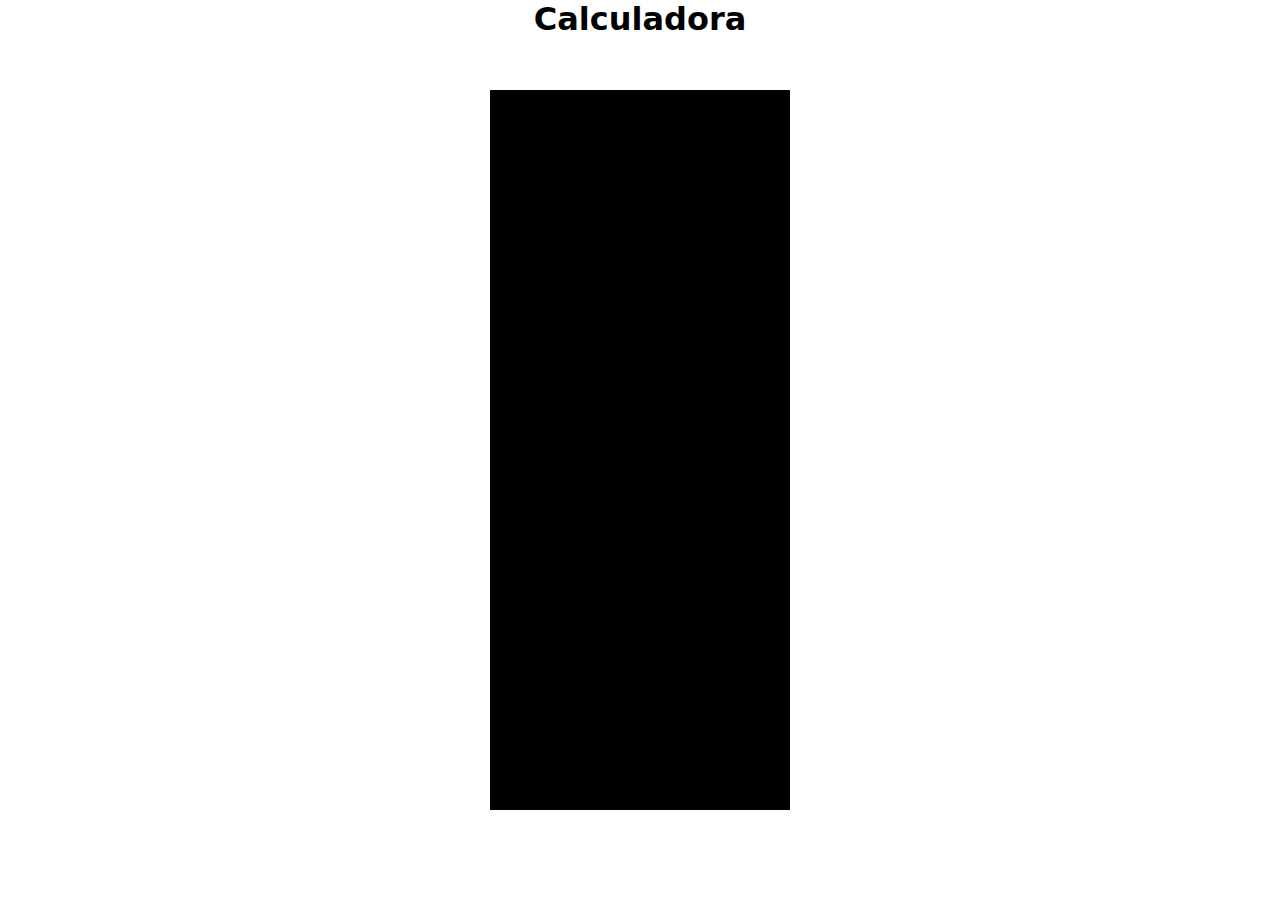
==== projeto-calculadora/index.html @ 08ab1f66 "projeto calculadora iniciado" ====
<!DOCTYPE html>
<html lang="pt-br">
<head>
    <meta charset="UTF-8">
    <meta http-equiv="X-UA-Compatible" content="IE=edge">
    <meta name="viewport" content="width=device-width, initial-scale=1.0">
    <link rel="stylesheet" href="estilos/style.css">
    <title>Calculadora</title>
</head>
<body>
    <header>
        <h1>Calculadora</h1>
    </header>
    <main>
        <section>
            <div id="calculadora">

            </div>
        </section>
    </main>
    
    <script src="script.js"></script>
</body>
</html>
---- projeto-calculadora/estilos/style.css ----
@charset "UTF-8";

*{
    padding: 0;
    margin: 0;
    font-family: system-ui, -apple-system, BlinkMacSystemFont, 'Segoe UI', Roboto, Oxygen, Ubuntu, Cantarell, 'Open Sans', 'Helvetica Neue', sans-serif;
}

header > h1{
    text-align: center;
}

#calculadora{
    position: absolute;
    top: 50%;
    left: 50%;
    transform: translate(-50%, -50%);
    width: 300px;
    height: 80vh;
    background-color: black;
}
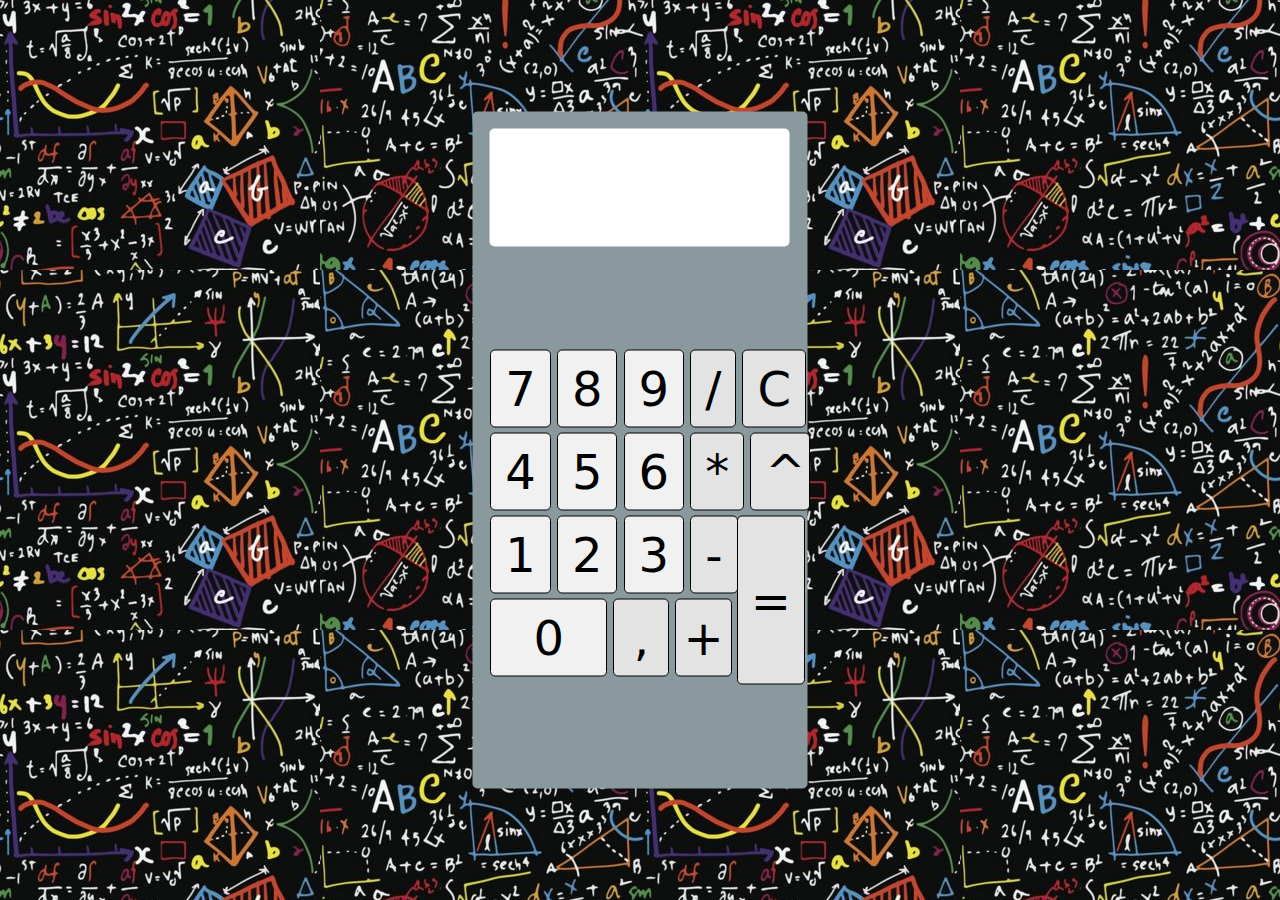
==== commit f84b4a74: "parte de design da calculadora criada" ====
--- a/projeto-calculadora/index.html
+++ b/projeto-calculadora/index.html
@@ -8,13 +8,39 @@
     <title>Calculadora</title>
 </head>
 <body>
-    <header>
-        <h1>Calculadora</h1>
-    </header>
     <main>
         <section>
             <div id="calculadora">
-
+                <div id="tela">
+                </div>
+                <div id="botoes">
+                    <div id="l1">
+                        <div class="num">7</div>
+                        <div class="num">8</div>
+                        <div class="num">9</div>
+                        <div class="operador">/</div>
+                        <div class="operador">C</div>
+                    </div>
+                    <div id="l2">
+                        <div class="num">4</div>
+                        <div class="num">5</div>
+                        <div class="num">6</div>
+                        <div class="operador">*</div>
+                        <div class="operador" id="potencia">^</div>
+                    </div>
+                    <div id="l3">
+                        <div class="num">1</div>
+                        <div class="num">2</div>
+                        <div class="num">3</div>
+                        <div class="operador">-</div>
+                    </div>
+                    <div id="l4">
+                        <div class="num" id="num0">0</div>
+                        <div class="operador" id="virgula">,</div>
+                        <div class="operador" id="adicao">+</div>
+                        <div class="operador" id="igual">=</div>
+                    </div>
+                </div>
             </div>
         </section>
     </main>
--- a/projeto-calculadora/estilos/style.css
+++ b/projeto-calculadora/estilos/style.css
@@ -6,16 +6,91 @@
     font-family: system-ui, -apple-system, BlinkMacSystemFont, 'Segoe UI', Roboto, Oxygen, Ubuntu, Cantarell, 'Open Sans', 'Helvetica Neue', sans-serif;
 }
 
-header > h1{
-    text-align: center;
+body{
+    background: white url(../imagens/fundo.jpg) center center fixed;
+    padding-top: 15px;
 }
 
-#calculadora{
+div#calculadora{
     position: absolute;
     top: 50%;
     left: 50%;
     transform: translate(-50%, -50%);
-    width: 300px;
-    height: 80vh;
-    background-color: black;
+    width: 315px;
+    height: 73vh;
+    padding: 10px;
+    background-color: rgb(138, 153, 158);
+    border-radius: 5px;
+}
+
+div#tela{
+    width: 95.1%;
+    height: 18%;
+    margin: 7px 0px 0px 7px;
+    background-color: white;
+    border-radius: 5px;
+}
+
+div#botoes{
+    position: absolute;
+    top: 59%;
+    left: 55%;
+    transform: translate(-50%, -50%);
+    width: 100%;
+}
+
+div.num{
+    display: inline-block;
+    font-size: 3em;
+    padding: 10px 14px;
+    margin: 5px 0px 0px 1px;
+    border-radius: 5px;
+    border: 1px solid black;
+    background-color: rgb(241, 241, 241);
+}
+
+div.operador{
+    display: inline-block;
+    font-size: 3em;
+    padding: 10px 14px;
+    margin: 5px 0px 0px 1px;
+    border-radius: 5px;
+    border: 1px solid black;
+    background-color: rgb(228, 227, 227);
+}
+
+div#l2 > div#potencia{
+    width: 30px;
+}
+
+div#l4 > div#num0{
+    width: 87px;
+    text-align: center;
+}
+
+div#l4 > div#virgula{
+    width: 26px;
+    text-align: center;
+}
+
+div#l4 > div#adicao{
+    text-align: center;
+    padding: 10px 7px;
+}
+
+div#l4 > div#igual{
+    position: absolute;
+    top: 50%;
+    margin-left: 5px;
+    padding: 55.2px 13px;
+}
+
+div.num:hover{
+    background-color: rgb(226, 226, 187);
+    cursor: pointer;
+}
+
+div.operador:hover{
+    background-color: rgb(226, 226, 187);
+    cursor: pointer;
 }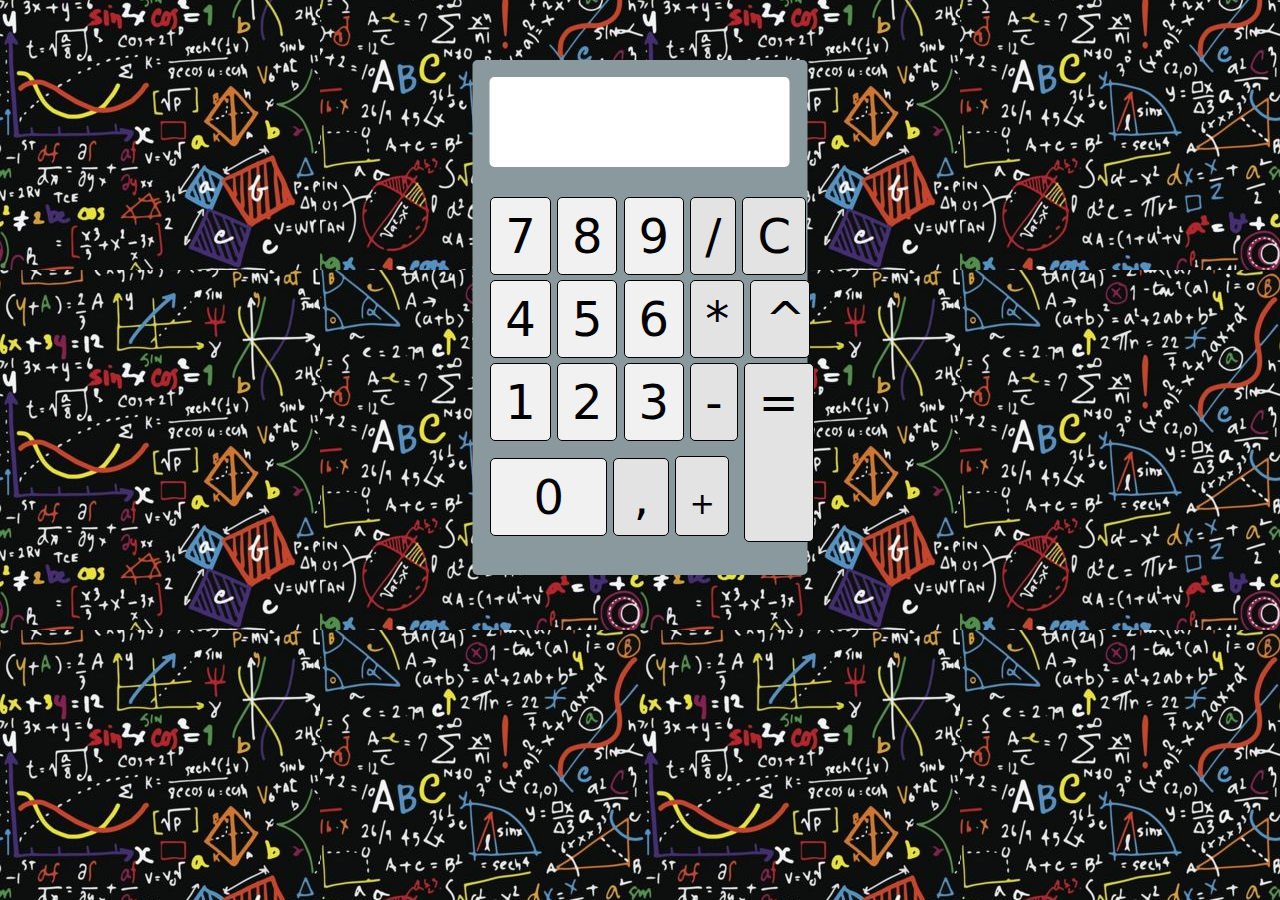
==== commit 366d0eeb: "atualizado tamanhos mais uma vez" ====
--- a/projeto-calculadora/index.html
+++ b/projeto-calculadora/index.html
@@ -12,33 +12,34 @@
         <section>
             <div id="calculadora">
                 <div id="tela">
+                    
                 </div>
                 <div id="botoes">
                     <div id="l1">
-                        <div class="num">7</div>
-                        <div class="num">8</div>
-                        <div class="num">9</div>
-                        <div class="operador">/</div>
-                        <div class="operador">C</div>
+                        <div class="num" onclick="addNum()">7</div>
+                        <div class="num" onclick="addNum()">8</div>
+                        <div class="num" onclick="addNum()">9</div>
+                        <div class="operador" onclick="addOp()">/</div>
+                        <div class="operador" onclick="clear()">C</div>
                     </div>
                     <div id="l2">
-                        <div class="num">4</div>
-                        <div class="num">5</div>
-                        <div class="num">6</div>
-                        <div class="operador">*</div>
-                        <div class="operador" id="potencia">^</div>
+                        <div class="num" onclick="addNum()">4</div>
+                        <div class="num" onclick="addNum()">5</div>
+                        <div class="num" onclick="addNum()">6</div>
+                        <div class="operador" onclick="addOp()">*</div>
+                        <div class="operador" id="potencia" onclick="addOp()">^</div>
                     </div>
                     <div id="l3">
-                        <div class="num">1</div>
-                        <div class="num">2</div>
-                        <div class="num">3</div>
-                        <div class="operador">-</div>
+                        <div class="num" onclick="addNum()">1</div>
+                        <div class="num" onclick="addNum()">2</div>
+                        <div class="num" onclick="addNum()">3</div>
+                        <div class="operador" onclick="addOp()">-</div>
+                        <div class="operador" id="igual" onclick="somar()">=</div>
                     </div>
                     <div id="l4">
-                        <div class="num" id="num0">0</div>
-                        <div class="operador" id="virgula">,</div>
-                        <div class="operador" id="adicao">+</div>
-                        <div class="operador" id="igual">=</div>
+                        <div class="num" id="num0" onclick="addNum()">0</div>
+                        <div class="operador" id="virgula" onclick="virgula()">,</div>
+                        <div class="operador" id="adicao" onclick="addOp()">+</div>
                     </div>
                 </div>
             </div>
--- a/projeto-calculadora/estilos/style.css
+++ b/projeto-calculadora/estilos/style.css
@@ -1,8 +1,6 @@
 @charset "UTF-8";
 
 *{
-    padding: 0;
-    margin: 0;
     font-family: system-ui, -apple-system, BlinkMacSystemFont, 'Segoe UI', Roboto, Oxygen, Ubuntu, Cantarell, 'Open Sans', 'Helvetica Neue', sans-serif;
 }
 
@@ -13,22 +11,26 @@
 
 div#calculadora{
     position: absolute;
-    top: 50%;
+    top: 320px;
     left: 50%;
-    transform: translate(-50%, -50%);
+    transform: translate(-50%, -260px);
     width: 315px;
-    height: 73vh;
+    height: 495px;
     padding: 10px;
     background-color: rgb(138, 153, 158);
     border-radius: 5px;
 }
 
 div#tela{
-    width: 95.1%;
-    height: 18%;
+    display: inline-block;
+    width: 300px;
+    height: 90px;
     margin: 7px 0px 0px 7px;
     background-color: white;
     border-radius: 5px;
+    text-align: right;
+    overflow-x: auto;
+    
 }
 
 div#botoes{
@@ -63,6 +65,20 @@
     width: 30px;
 }
 
+div#l3{
+    height: 93px;
+}
+
+div#l3 > div#igual{
+    height: 157px;
+    
+}
+
+div#l4{
+    display: inline-block;
+    
+}
+
 div#l4 > div#num0{
     width: 87px;
     text-align: center;
@@ -74,15 +90,9 @@
 }
 
 div#l4 > div#adicao{
+    padding: 29px 13px 14px 13px;
+    font-size: 1.9em;
     text-align: center;
-    padding: 10px 7px;
-}
-
-div#l4 > div#igual{
-    position: absolute;
-    top: 50%;
-    margin-left: 5px;
-    padding: 55.2px 13px;
 }
 
 div.num:hover{
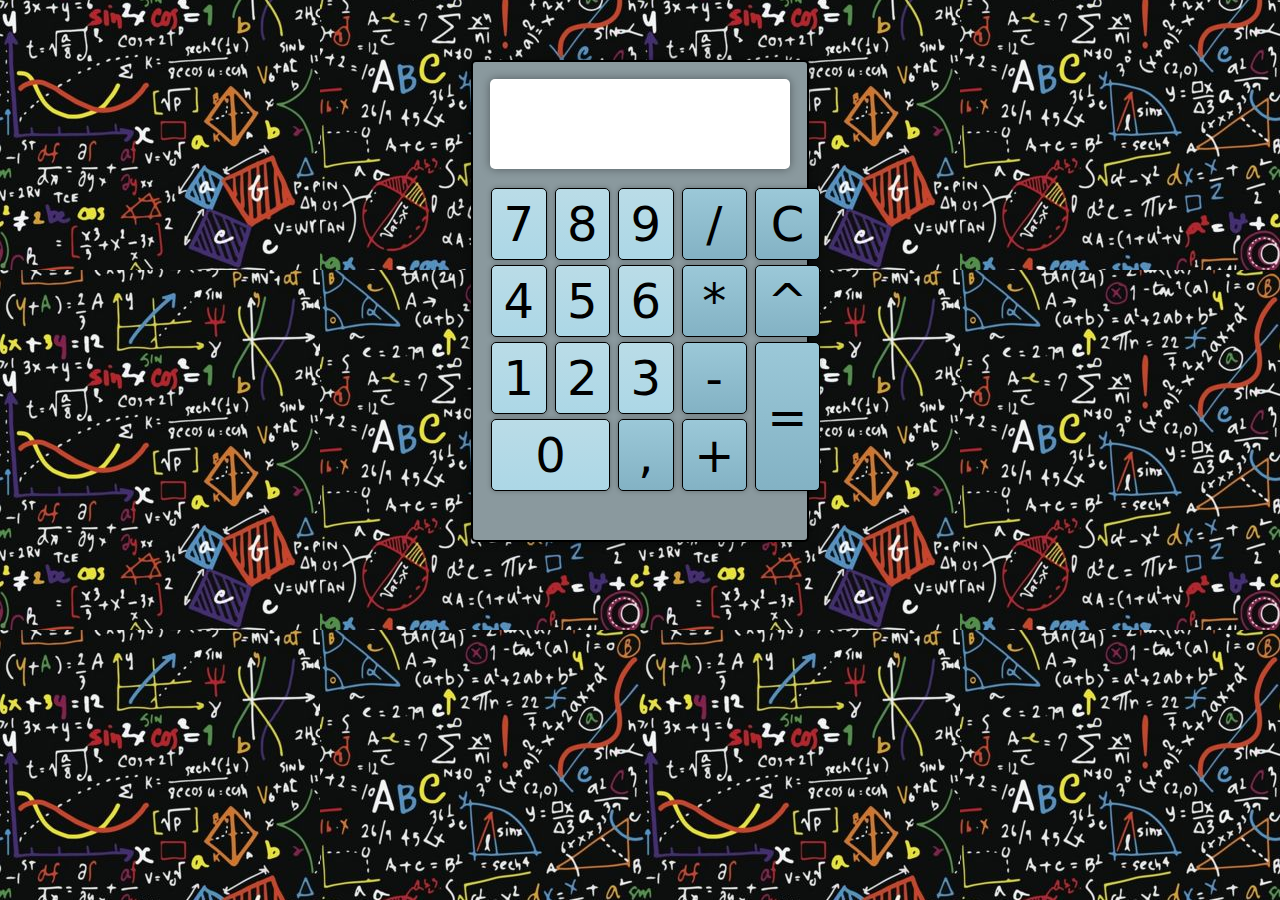
==== commit bed421e8: "resolução final do problema do tamanho dos botoes no mobile" ====
--- a/projeto-calculadora/index.html
+++ b/projeto-calculadora/index.html
@@ -15,32 +15,36 @@
                     
                 </div>
                 <div id="botoes">
-                    <div id="l1">
-                        <div class="num" onclick="addNum()">7</div>
-                        <div class="num" onclick="addNum()">8</div>
-                        <div class="num" onclick="addNum()">9</div>
-                        <div class="operador" onclick="addOp()">/</div>
-                        <div class="operador" onclick="clear()">C</div>
-                    </div>
-                    <div id="l2">
-                        <div class="num" onclick="addNum()">4</div>
-                        <div class="num" onclick="addNum()">5</div>
-                        <div class="num" onclick="addNum()">6</div>
-                        <div class="operador" onclick="addOp()">*</div>
-                        <div class="operador" id="potencia" onclick="addOp()">^</div>
-                    </div>
-                    <div id="l3">
-                        <div class="num" onclick="addNum()">1</div>
-                        <div class="num" onclick="addNum()">2</div>
-                        <div class="num" onclick="addNum()">3</div>
-                        <div class="operador" onclick="addOp()">-</div>
-                        <div class="operador" id="igual" onclick="somar()">=</div>
-                    </div>
-                    <div id="l4">
-                        <div class="num" id="num0" onclick="addNum()">0</div>
-                        <div class="operador" id="virgula" onclick="virgula()">,</div>
-                        <div class="operador" id="adicao" onclick="addOp()">+</div>
-                    </div>
+                    <table>
+                        <tbody>
+                            <tr id="l1">
+                                <td class="nums">7</td>
+                                <td class="nums">8</td>
+                                <td class="nums">9</td>
+                                <td class="operadores">/</td>
+                                <td class="operadores">C</td>
+                            </tr>
+                            <tr id="l2">
+                                <td class="nums">4</td>
+                                <td class="nums">5</td>
+                                <td class="nums">6</td>
+                                <td class="operadores">*</td>
+                                <td class="operadores">^</td>
+                            </tr>
+                            <tr id="l3">
+                                <td class="nums">1</td>
+                                <td class="nums">2</td>
+                                <td class="nums">3</td>
+                                <td class="operadores">-</td>
+                                <td rowspan="2" class="operadores">=</td>
+                            </tr>
+                            <tr id="l4">
+                                <td colspan="2" class="nums">0</td>
+                                <td class="operadores">,</td>
+                                <td class="operadores">+</td>
+                            </tr>
+                        </tbody>
+                    </table>
                 </div>
             </div>
         </section>
--- a/projeto-calculadora/estilos/style.css
+++ b/projeto-calculadora/estilos/style.css
@@ -1,6 +1,9 @@
 @charset "UTF-8";
 
 *{
+    margin: 0;
+    padding: 0;
+    box-sizing: border-box;
     font-family: system-ui, -apple-system, BlinkMacSystemFont, 'Segoe UI', Roboto, Oxygen, Ubuntu, Cantarell, 'Open Sans', 'Helvetica Neue', sans-serif;
 }
 
@@ -14,11 +17,13 @@
     top: 320px;
     left: 50%;
     transform: translate(-50%, -260px);
-    width: 315px;
-    height: 495px;
+    width: 338px;
+    height: 482px;
     padding: 10px;
     background-color: rgb(138, 153, 158);
+    border: 2px solid black;
     border-radius: 5px;
+    box-shadow: 0px 0px 10px rgba(0, 0, 0, 0.363);
 }
 
 div#tela{
@@ -28,79 +33,34 @@
     margin: 7px 0px 0px 7px;
     background-color: white;
     border-radius: 5px;
-    text-align: right;
-    overflow-x: auto;
-    
+    text-align: left;
+    box-shadow: 0px 0px 10px rgba(0, 0, 0, 0.39);
 }
 
-div#botoes{
-    position: absolute;
-    top: 59%;
-    left: 55%;
-    transform: translate(-50%, -50%);
-    width: 100%;
+table{
+    border-spacing: 8px 5px;
+    margin-top: 10px;
 }
 
-div.num{
-    display: inline-block;
+td{
+    border: 1px solid black;
     font-size: 3em;
-    padding: 10px 14px;
-    margin: 5px 0px 0px 1px;
+    text-align: center;
+    padding: 7px 11.5px;
+    box-shadow: 0px 0px 5px rgba(0, 0, 0, 0.267);
     border-radius: 5px;
-    border: 1px solid black;
-    background-color: rgb(241, 241, 241);
 }
 
-div.operador{
-    display: inline-block;
-    font-size: 3em;
-    padding: 10px 14px;
-    margin: 5px 0px 0px 1px;
-    border-radius: 5px;
-    border: 1px solid black;
-    background-color: rgb(228, 227, 227);
+td:hover{
+    cursor: pointer;
+    background-image: linear-gradient(to bottom,  rgb(243, 241, 205), rgb(194, 187, 130));
+    border: 1px solid rgb(165, 165, 6);
 }
 
-div#l2 > div#potencia{
-    width: 30px;
+.nums{
+    background-image: linear-gradient(to bottom, rgb(186, 220, 231), rgb(172, 215, 230));
 }
 
-div#l3{
-    height: 93px;
+.operadores{
+    background-image: linear-gradient(to bottom, rgb(155, 200, 216), rgb(131, 178, 196));
 }
-
-div#l3 > div#igual{
-    height: 157px;
-    
-}
-
-div#l4{
-    display: inline-block;
-    
-}
-
-div#l4 > div#num0{
-    width: 87px;
-    text-align: center;
-}
-
-div#l4 > div#virgula{
-    width: 26px;
-    text-align: center;
-}
-
-div#l4 > div#adicao{
-    padding: 29px 13px 14px 13px;
-    font-size: 1.9em;
-    text-align: center;
-}
-
-div.num:hover{
-    background-color: rgb(226, 226, 187);
-    cursor: pointer;
-}
-
-div.operador:hover{
-    background-color: rgb(226, 226, 187);
-    cursor: pointer;
-}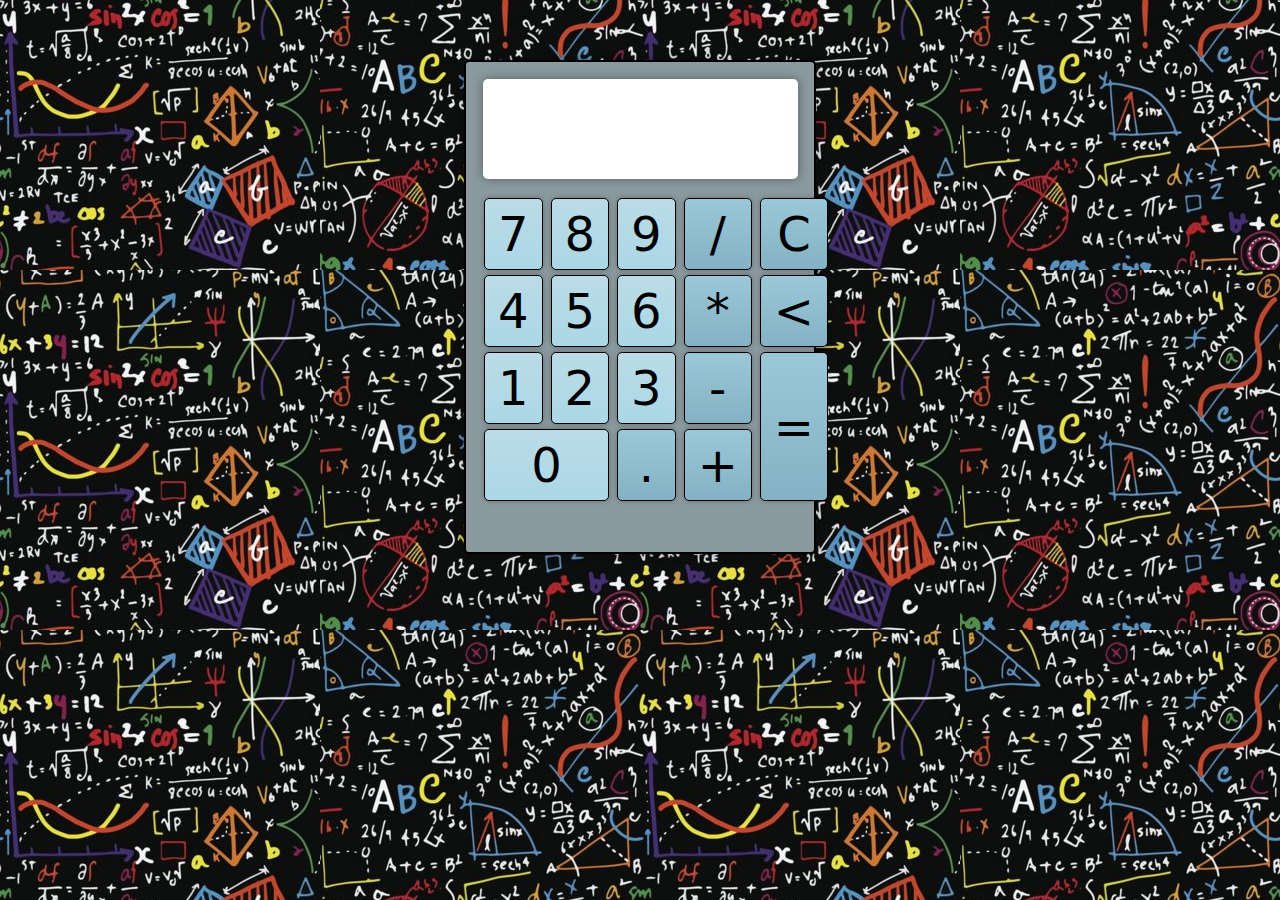
==== commit 462ee40c: "projeto calculadora finalizado" ====
--- a/projeto-calculadora/index.html
+++ b/projeto-calculadora/index.html
@@ -18,30 +18,30 @@
                     <table>
                         <tbody>
                             <tr id="l1">
-                                <td class="nums">7</td>
-                                <td class="nums">8</td>
-                                <td class="nums">9</td>
-                                <td class="operadores">/</td>
-                                <td class="operadores">C</td>
+                                <td class="nums" onclick="insert('7')">7</td>
+                                <td class="nums" onclick="insert('8')">8</td>
+                                <td class="nums" onclick="insert('9')">9</td>
+                                <td class="operadores" onclick="insert('/')">/</td>
+                                <td class="operadores" onclick="clean()">C</td>
                             </tr>
                             <tr id="l2">
-                                <td class="nums">4</td>
-                                <td class="nums">5</td>
-                                <td class="nums">6</td>
-                                <td class="operadores">*</td>
-                                <td class="operadores">^</td>
+                                <td class="nums" onclick="insert('4')">4</td>
+                                <td class="nums" onclick="insert('5')">5</td>
+                                <td class="nums" onclick="insert('6')">6</td>
+                                <td class="operadores" onclick="insert('*')">*</td>
+                                <td class="operadores" onclick="back()"><</td>
                             </tr>
                             <tr id="l3">
-                                <td class="nums">1</td>
-                                <td class="nums">2</td>
-                                <td class="nums">3</td>
-                                <td class="operadores">-</td>
-                                <td rowspan="2" class="operadores">=</td>
+                                <td class="nums" onclick="insert('1')">1</td>
+                                <td class="nums" onclick="insert('2')">2</td>
+                                <td class="nums" onclick="insert('3')">3</td>
+                                <td class="operadores" onclick="insert('-')">-</td>
+                                <td rowspan="2" class="operadores" onclick="calc()">=</td>
                             </tr>
                             <tr id="l4">
-                                <td colspan="2" class="nums">0</td>
-                                <td class="operadores">,</td>
-                                <td class="operadores">+</td>
+                                <td colspan="2" class="nums" onclick="insert('0')">0</td>
+                                <td class="operadores" onclick="insert('.')">.</td>
+                                <td class="operadores" onclick="insert('+')">+</td>
                             </tr>
                         </tbody>
                     </table>
--- a/projeto-calculadora/estilos/style.css
+++ b/projeto-calculadora/estilos/style.css
@@ -3,7 +3,6 @@
 *{
     margin: 0;
     padding: 0;
-    box-sizing: border-box;
     font-family: system-ui, -apple-system, BlinkMacSystemFont, 'Segoe UI', Roboto, Oxygen, Ubuntu, Cantarell, 'Open Sans', 'Helvetica Neue', sans-serif;
 }
 
@@ -17,9 +16,9 @@
     top: 320px;
     left: 50%;
     transform: translate(-50%, -260px);
+    padding: 10px 0px 10px 10px;
     width: 338px;
-    height: 482px;
-    padding: 10px;
+    height: 470px;
     background-color: rgb(138, 153, 158);
     border: 2px solid black;
     border-radius: 5px;
@@ -28,13 +27,17 @@
 
 div#tela{
     display: inline-block;
-    width: 300px;
-    height: 90px;
+    width: 315px;
+    height: 100px;
     margin: 7px 0px 0px 7px;
     background-color: white;
     border-radius: 5px;
     text-align: left;
     box-shadow: 0px 0px 10px rgba(0, 0, 0, 0.39);
+    font-size: 4em;
+    text-align: right;
+    overflow-x: auto;
+    overflow-y: hidden;
 }
 
 table{
@@ -46,7 +49,7 @@
     border: 1px solid black;
     font-size: 3em;
     text-align: center;
-    padding: 7px 11.5px;
+    padding: 7px 13px;
     box-shadow: 0px 0px 5px rgba(0, 0, 0, 0.267);
     border-radius: 5px;
 }
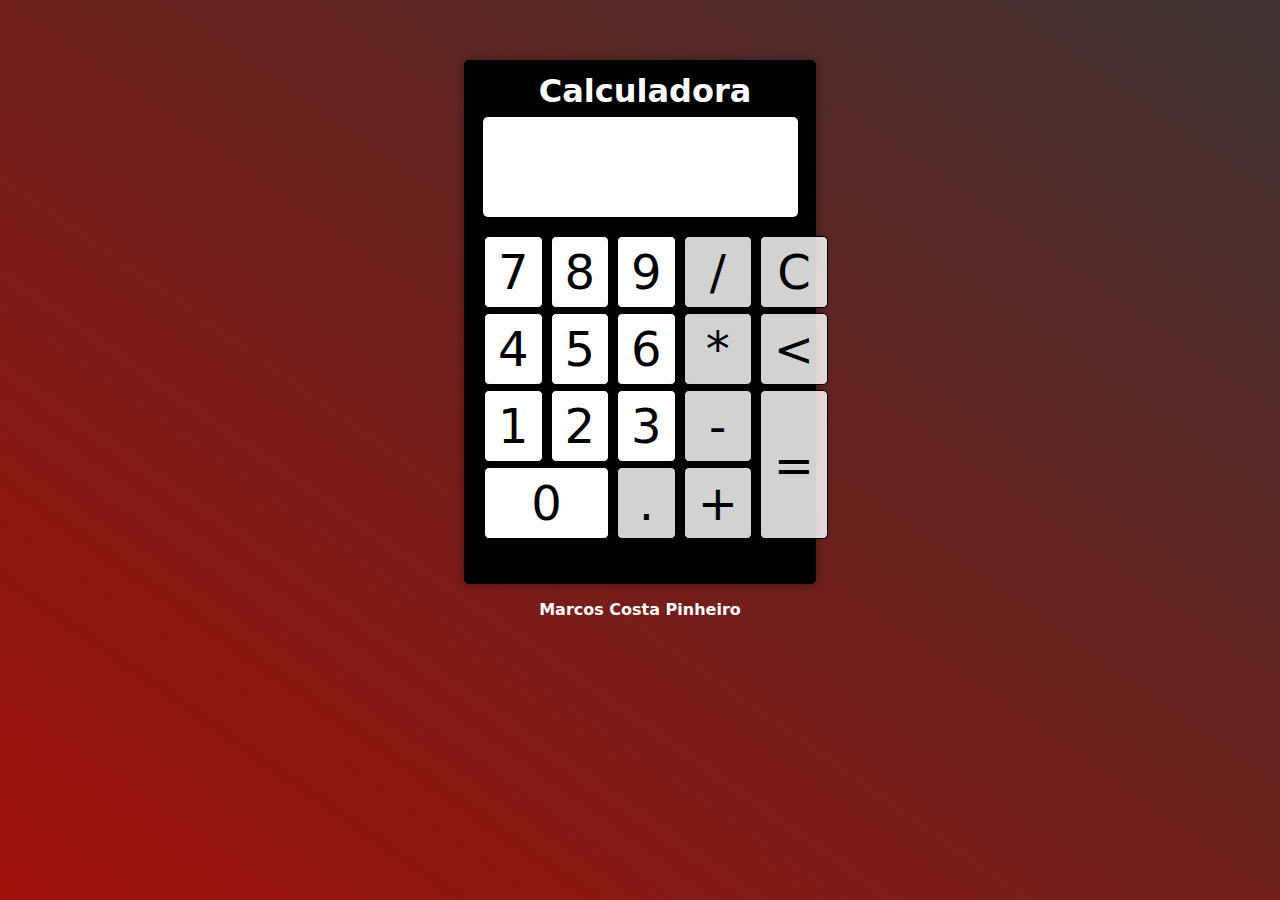
==== commit 3da888f8: "cores redefinidas e footer adicionado" ====
--- a/projeto-calculadora/index.html
+++ b/projeto-calculadora/index.html
@@ -11,6 +11,7 @@
     <main>
         <section>
             <div id="calculadora">
+                <h1>Calculadora</h1>
                 <div id="tela">
                     
                 </div>
@@ -48,7 +49,11 @@
                 </div>
             </div>
         </section>
+        
     </main>
+    <footer>Marcos Costa Pinheiro</footer>
+    
+    
     
     <script src="script.js"></script>
 </body>
--- a/projeto-calculadora/estilos/style.css
+++ b/projeto-calculadora/estilos/style.css
@@ -7,8 +7,9 @@
 }
 
 body{
-    background: white url(../imagens/fundo.jpg) center center fixed;
-    padding-top: 15px;
+    height: 100vh;
+    width: 100vw;
+    background-image: linear-gradient(to right top, #9E0E09, #3d3333);
 }
 
 div#calculadora{
@@ -18,11 +19,17 @@
     transform: translate(-50%, -260px);
     padding: 10px 0px 10px 10px;
     width: 338px;
-    height: 470px;
-    background-color: rgb(138, 153, 158);
+    height: 500px;
+    background-color: black;
     border: 2px solid black;
     border-radius: 5px;
     box-shadow: 0px 0px 10px rgba(0, 0, 0, 0.363);
+}
+
+div#calculadora > h1{
+    text-align: center;
+    color: white;
+    text-shadow: 0px 0px 5px rgba(0, 0, 0, 0.842);
 }
 
 div#tela{
@@ -61,9 +68,18 @@
 }
 
 .nums{
-    background-image: linear-gradient(to bottom, rgb(186, 220, 231), rgb(172, 215, 230));
+    background-color: white;
 }
 
 .operadores{
-    background-image: linear-gradient(to bottom, rgb(155, 200, 216), rgb(131, 178, 196));
+    background-color: rgba(255, 255, 255, 0.822);
 }
+
+footer{
+    position: absolute;
+    top: 600px;
+    left: 50%;
+    transform: translate(-50%);
+    color: white;
+    font-weight: bold;
+}
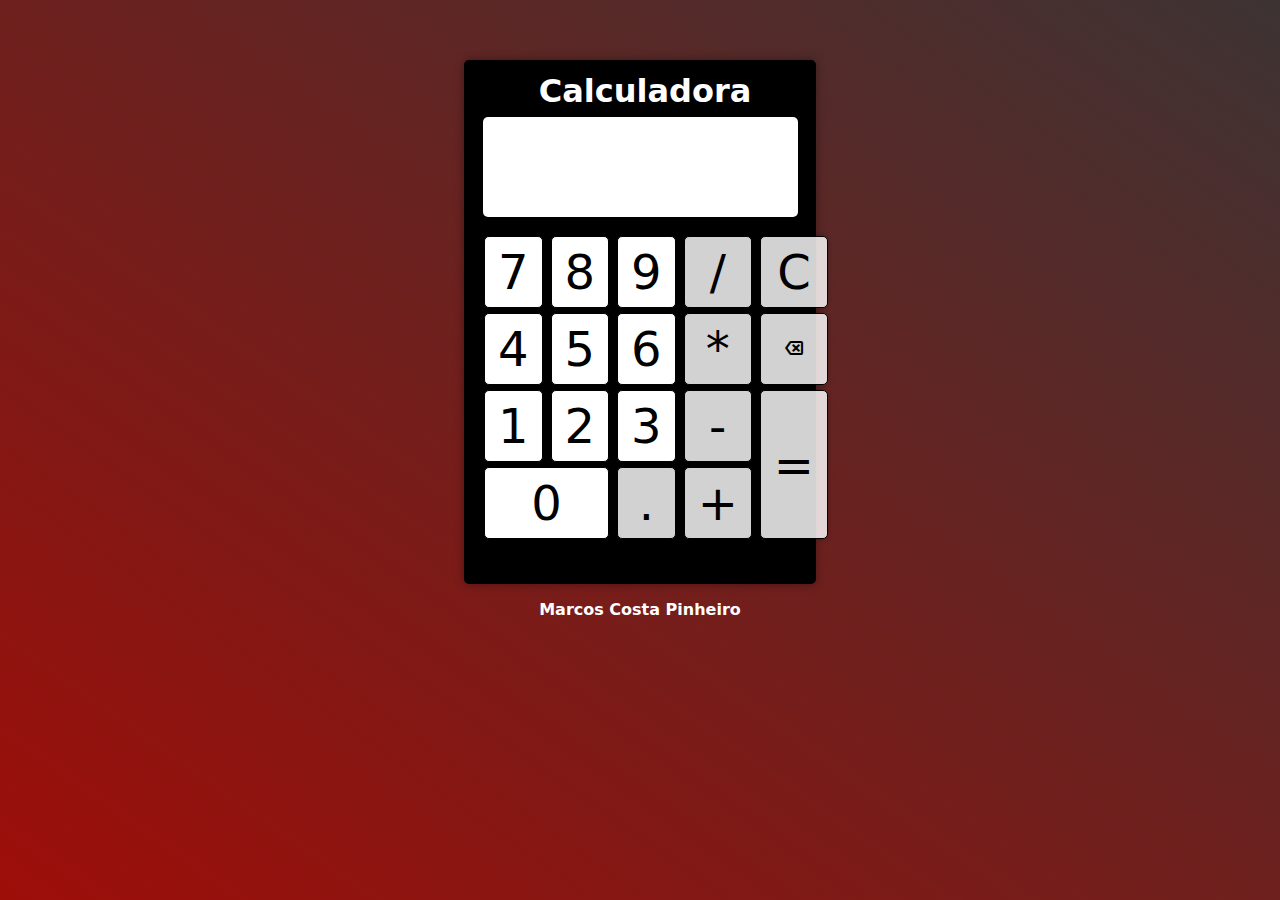
==== commit aaa393e3: "sinal backspace redefinido" ====
--- a/projeto-calculadora/index.html
+++ b/projeto-calculadora/index.html
@@ -5,6 +5,7 @@
     <meta http-equiv="X-UA-Compatible" content="IE=edge">
     <meta name="viewport" content="width=device-width, initial-scale=1.0">
     <link rel="stylesheet" href="estilos/style.css">
+    <link rel="stylesheet" href="https://fonts.googleapis.com/css2?family=Material+Symbols+Outlined:opsz,wght,FILL,GRAD@20..48,100..700,0..1,-50..200" />
     <title>Calculadora</title>
 </head>
 <body>
@@ -30,7 +31,7 @@
                                 <td class="nums" onclick="insert('5')">5</td>
                                 <td class="nums" onclick="insert('6')">6</td>
                                 <td class="operadores" onclick="insert('*')">*</td>
-                                <td class="operadores" onclick="back()"><</td>
+                                <td id="backspace" class="operadores" onclick="back()"><span class="material-symbols-outlined">backspace</span></td>
                             </tr>
                             <tr id="l3">
                                 <td class="nums" onclick="insert('1')">1</td>
--- a/projeto-calculadora/estilos/style.css
+++ b/projeto-calculadora/estilos/style.css
@@ -71,6 +71,10 @@
     background-color: white;
 }
 
+#backspace{
+    font-size: 2em;
+}
+
 .operadores{
     background-color: rgba(255, 255, 255, 0.822);
 }
